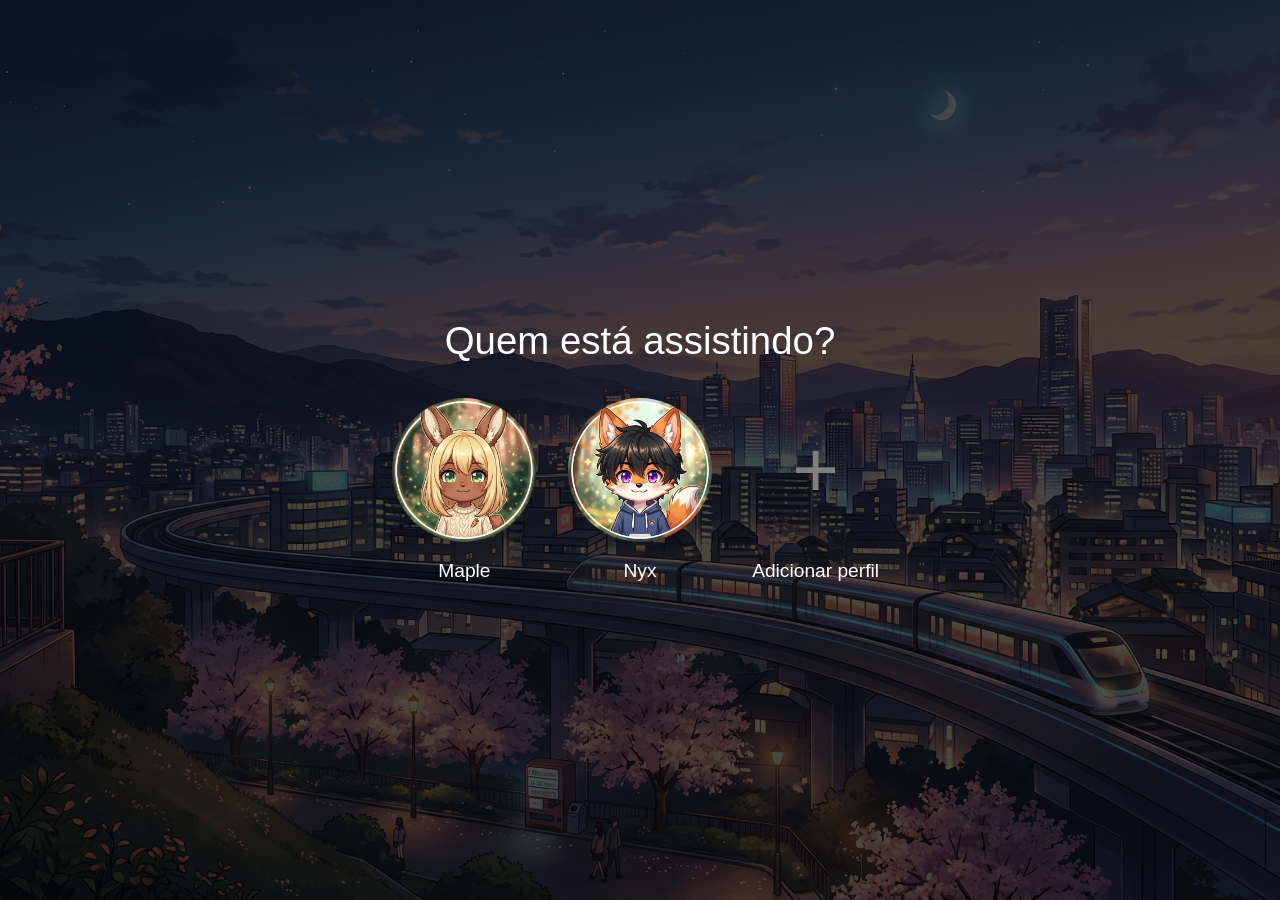
==== index.html @ 8cb9ec9b "Melhorado o fundo e corrigido alguns erros." ====
<!DOCTYPE html>
<html lang="pt-br">
<head>
    <meta charset="UTF-8">
    <meta name="viewport" content="width=device-width, initial-scale=1.0">
    <title>Netflix</title>
    <link rel="stylesheet" href="style.css">
</head>
<body>
    <main>
        <h1>Quem está assistindo?</h1>
        <div class="profiles">
            <button class="profile">
                <img src="./assets/Maple.jpeg" onerror="this.src='https://upload.wikimedia.org/wikipedia/commons/0/0b/Netflix-avatar.png'" alt="Perfil 1">
                <p>Maple</p>
            </button>
            <button class="profile">
                <img src="./assets/Nyx.jpeg" onerror="this.src='https://upload.wikimedia.org/wikipedia/commons/0/0b/Netflix-avatar.png'" alt="Perfil 2">
                <p>Nyx</p>
            </button>
            <button class="profile">
                <span>+</span>
                <p>Adicionar perfil</p>
            </button>
        </div>
    </main>
</body>
</html>
---- style.css ----
* {
    margin: 0;
    padding: 0;
    box-sizing: border-box;
}

body {
    font-family: 'Helvetica Neue', Arial, sans-serif;
    background-color: #121212;
    color: #ffffff;
    display: flex;
    flex-direction: column;
    align-items: center;
    justify-content: center;
    min-height: 100vh;


    /* Define a cor de segurança */
    background-color: #000000;

    /* Camada 1 (Cima): Preto com 70% de opacidade (rgba 0,0,0, 0.7) */
    /* Camada 2 (Baixo): Imagem de fundo */
    background-image: 
        linear-gradient(rgba(0, 0, 0, 0.7), rgba(0, 0, 0, 0.7)), 
        url('./assets/background.png');
    
    /* Define a imagem de fundo */
    /*background-image: url('./assets/background.png');

    /* Garante que a imagem cubra todo o espaço disponível sem distorcer */
    background-size: cover;

    /* Centraliza a imagem horizontal e verticalmente */
    background-position: center;

    /* Impede que a imagem se repita caso seja menor que a tela */
    background-repeat: no-repeat;

    /* Faz com que o fundo fique fixo enquanto você rola a página (opcional) */
    background-attachment: fixed;
}

a {
    text-decoration: none;
    color: inherit;
}

ul {
    list-style: none;
}

h1 {
    font-size: 3vw;
    font-weight: normal;
    margin-bottom: 2rem;
    text-align: center;
}

@media (max-width: 800px) {
    h1 {
        font-size: 2rem;
    }
}

.profiles {
    display: flex;
    flex-wrap: wrap;
    justify-content: center;
    gap: 2vw;
    margin-top: 20px;
}

.profile {
    background-color: transparent;
    border: none;
    padding: 0;
    width: 150px;
    display: flex;
    flex-direction: column;
    align-items: center;
    cursor: pointer;
    transition: transform 0.2s ease-in-out;
    border-radius: 16px;
}

.profile img {
    width: 100%;
    aspect-ratio: 1 / 1;
    object-fit: cover;
    border-radius: 4px;
    border: 3px solid transparent; 
    transition: border-color 0.2s ease;
    border-radius: 50%;
}

.profile span {
    width: 100%;
    aspect-ratio: 1 / 1;
    display: flex;
    align-items: center;
    justify-content: center;
    font-size: 5rem;
    color: #808080;
    border-radius: 4px;
    border: 3px solid transparent;
    transition: background-color 0.2s ease, color 0.2s ease;
}

.profile p {
    color: #ffffff;
    margin-top: 15px;
    font-size: 1.2rem;
    text-align: center;
    transition: color 0.2s ease;
}

/* Efeitos de Hover */
.profile:hover img {
    border-color: #ffffff;
}

.profile:hover span {
    background-color: #ffffff;
    color: #121212;
}

.profile:hover p {
    font-weight: bold;
}
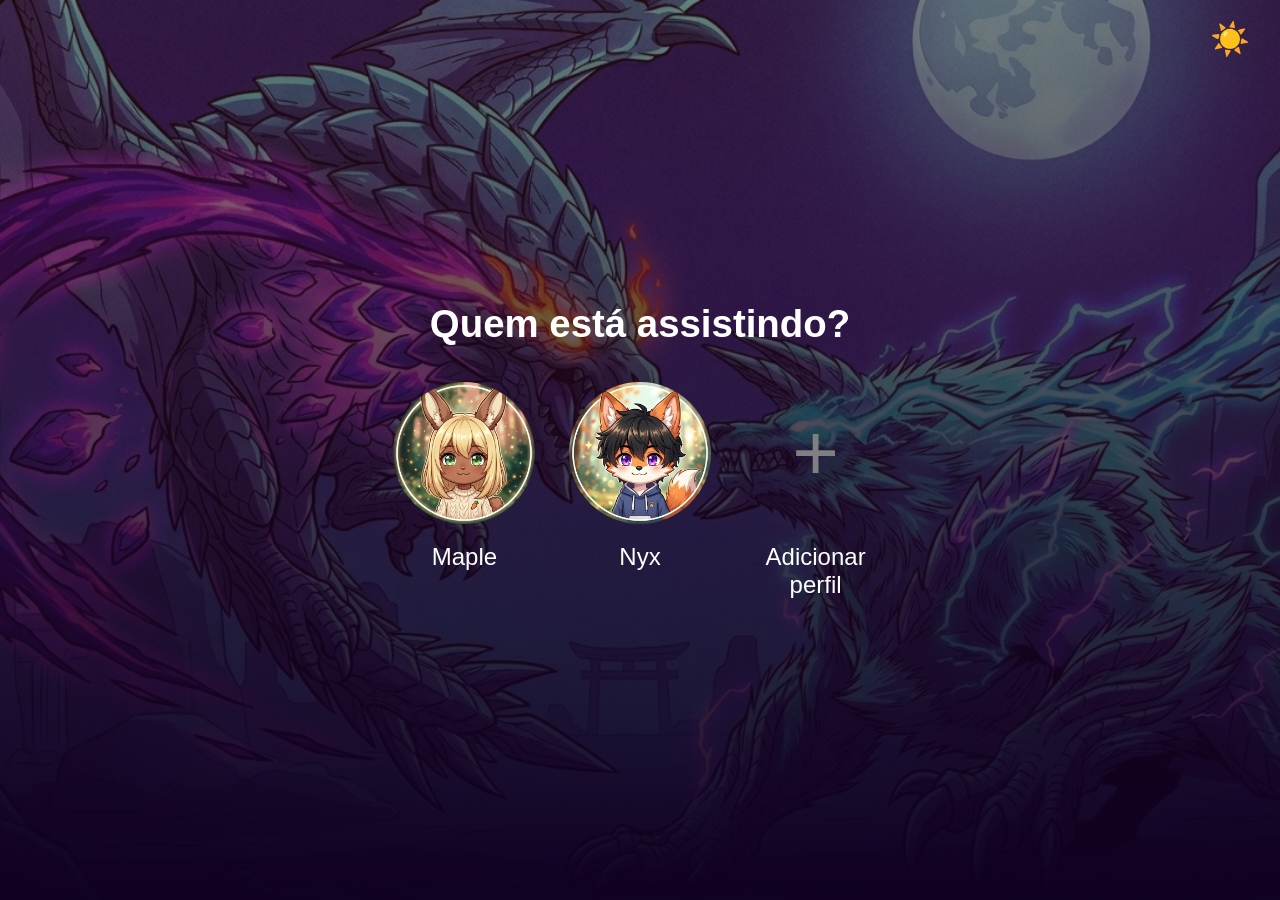
==== commit b84c32c7: "Adicionado modo Claro e botão para troca do modo. Imagem de fundo alterada." ====
--- a/index.html
+++ b/index.html
@@ -7,22 +7,16 @@
     <link rel="stylesheet" href="style.css">
 </head>
 <body>
+    <button id="theme-toggle" class="theme-btn" aria-label="Alternar tema">
+        <span id="theme-icon">☀️</span>
+    </button>
+
     <main>
         <h1>Quem está assistindo?</h1>
-        <div class="profiles">
-            <button class="profile">
-                <img src="./assets/Maple.jpeg" onerror="this.src='https://upload.wikimedia.org/wikipedia/commons/0/0b/Netflix-avatar.png'" alt="Perfil 1">
-                <p>Maple</p>
-            </button>
-            <button class="profile">
-                <img src="./assets/Nyx.jpeg" onerror="this.src='https://upload.wikimedia.org/wikipedia/commons/0/0b/Netflix-avatar.png'" alt="Perfil 2">
-                <p>Nyx</p>
-            </button>
-            <button class="profile">
-                <span>+</span>
-                <p>Adicionar perfil</p>
-            </button>
-        </div>
+        <ul class="profiles">
+        </ul>
     </main>
+
+    <script src="main.js"></script>
 </body>
 </html>
--- a/style.css
+++ b/style.css
@@ -6,23 +6,22 @@
 
 body {
     font-family: 'Helvetica Neue', Arial, sans-serif;
-    background-color: #121212;
+    background-color: #000000; /* Corrigido para não duplicar regras */
     color: #ffffff;
     display: flex;
     flex-direction: column;
     align-items: center;
     justify-content: center;
     min-height: 100vh;
+    
+    /* Transição suave de cores e fundo ao trocar o tema */
+    transition: background-color 0.3s ease, color 0.3s ease, background-image 0.3s ease;
 
-
-    /* Define a cor de segurança */
-    background-color: #000000;
-
-    /* Camada 1 (Cima): Preto com 70% de opacidade (rgba 0,0,0, 0.7) */
+    /* Camada 1 (Cima): Preto com 70% de opacidade */
     /* Camada 2 (Baixo): Imagem de fundo */
     background-image: 
-        linear-gradient(rgba(0, 0, 0, 0.7), rgba(0, 0, 0, 0.7)), 
-        url('./assets/background.png');
+        linear-gradient(rgba(61, 14, 14, 0.5), rgb(16, 1, 34, 0.99)), 
+        url('./assets/Dark.jpeg');
     
     /* Define a imagem de fundo */
     /*background-image: url('./assets/background.png');
@@ -49,13 +48,16 @@
     list-style: none;
 }
 
+/* Título principal da página */
 h1 {
     font-size: 3vw;
-    font-weight: normal;
+    font-weight: bold;
     margin-bottom: 2rem;
     text-align: center;
+    transition: color 0.3s ease;
 }
 
+/* Ajuste tipográfico em telas menores */
 @media (max-width: 800px) {
     h1 {
         font-size: 2rem;
@@ -87,8 +89,7 @@
     width: 100%;
     aspect-ratio: 1 / 1;
     object-fit: cover;
-    border-radius: 4px;
-    border: 3px solid transparent; 
+    border: 4px solid transparent; 
     transition: border-color 0.2s ease;
     border-radius: 50%;
 }
@@ -109,7 +110,7 @@
 .profile p {
     color: #ffffff;
     margin-top: 15px;
-    font-size: 1.2rem;
+    font-size: 1.5rem;
     text-align: center;
     transition: color 0.2s ease;
 }
@@ -126,4 +127,55 @@
 
 .profile:hover p {
     font-weight: bold;
+}
+
+/* --- Estilos do Botão de Tema --- */
+.theme-btn {
+    position: absolute;
+    top: 20px;
+    right: 30px;
+    background: transparent;
+    border: none;
+    font-size: 2rem;
+    cursor: pointer;
+    z-index: 1000;
+    transition: transform 0.2s ease;
+}
+
+.theme-btn:hover {
+    transform: scale(1.1);
+}
+
+/* --- Variáveis / Sobrescrita para o Modo Claro --- */
+body.light-mode {
+    background-color: #9b9b9b;
+    color: #000000;
+    
+    /* Altera a sobreposição da imagem de fundo para uma cor clara e translúcida */
+    background-image: 
+        linear-gradient( rgba(176, 236, 247, 0.8), rgba(180, 126, 247, 0.8)), 
+        url('./assets/Light.jpeg');
+}
+
+body.light-mode h1 {
+    color: #000000;
+}
+
+body.light-mode .profile p {
+    color: #000000;
+}
+
+body.light-mode .profile span {
+    color: #666666;
+    background-color: rgba(0, 0, 0, 0.05); /* Fundo leve para o ícone de + */
+}
+
+/* Efeitos de Hover no modo claro */
+body.light-mode .profile:hover img {
+    border-color: #110020;
+}
+
+body.light-mode .profile:hover span {
+    background-color: #121212;
+    color: #ffffff;
 }
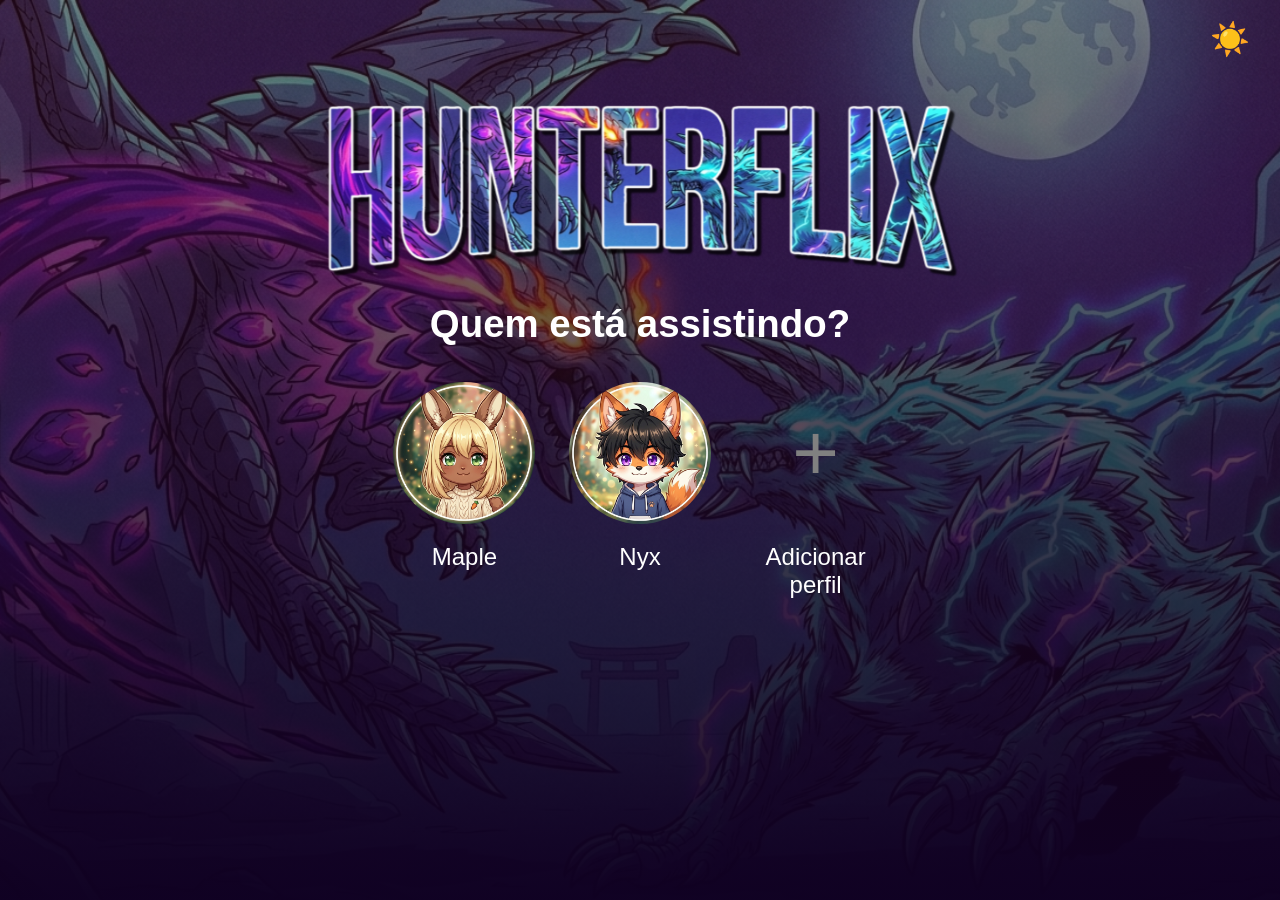
==== commit ead3bed6: "Adicionado Logo e alterado CSS para ficar condizente com o tema." ====
--- a/index.html
+++ b/index.html
@@ -10,6 +10,18 @@
     <button id="theme-toggle" class="theme-btn" aria-label="Alternar tema">
         <span id="theme-icon">☀️</span>
     </button>
+    <header class="navbar" id="navbar">
+        <div class="navbar-left">
+            
+        </div>
+
+        <div class="navbar-center">
+            <img class="logo" src="../assets/Logo.png" alt="Hunterflix">
+        </div>
+
+        <div class="navbar-right">
+            </div>
+    </header>
 
     <main>
         <h1>Quem está assistindo?</h1>
--- a/style.css
+++ b/style.css
@@ -61,6 +61,49 @@
 @media (max-width: 800px) {
     h1 {
         font-size: 2rem;
+    }
+}
+
+.navbar {
+    position: fixed;
+    top: 0;
+    width: 100%;
+    display: grid; /* Mudamos para grid para ter 3 colunas iguais */
+    grid-template-columns: 1fr auto 1fr; 
+    align-items: center;
+    padding: 0 4%;
+    height: 70px;
+    z-index: 1000;
+    background-color: var(--dark-bg);
+}
+
+/* Garante que a logo seja o ponto focal central */
+.navbar-center {
+    display: flex;
+    justify-content: center;
+}
+
+.logo {
+    max-width: 650px; /* Define um tamanho máximo fixo para não ficar gigante */
+    width: 60vw;      /* Ela cresce ou diminui baseada na largura da tela (responsiva) */
+    height: auto;
+    cursor: pointer;
+    display: block;
+}
+
+/* Responsividade para telas menores */
+@media (max-width: 768px) {
+    .navbar {
+        grid-template-columns: 1fr 1fr; /* Em telas pequenas, removemos o espaço da esquerda se necessário */
+    }
+    
+    .navbar-left {
+        display: none; /* Esconde os links para dar espaço à logo em celulares */
+    }
+
+    .logo {
+        max-width: 120px;
+        width: 40vw;
     }
 }
 
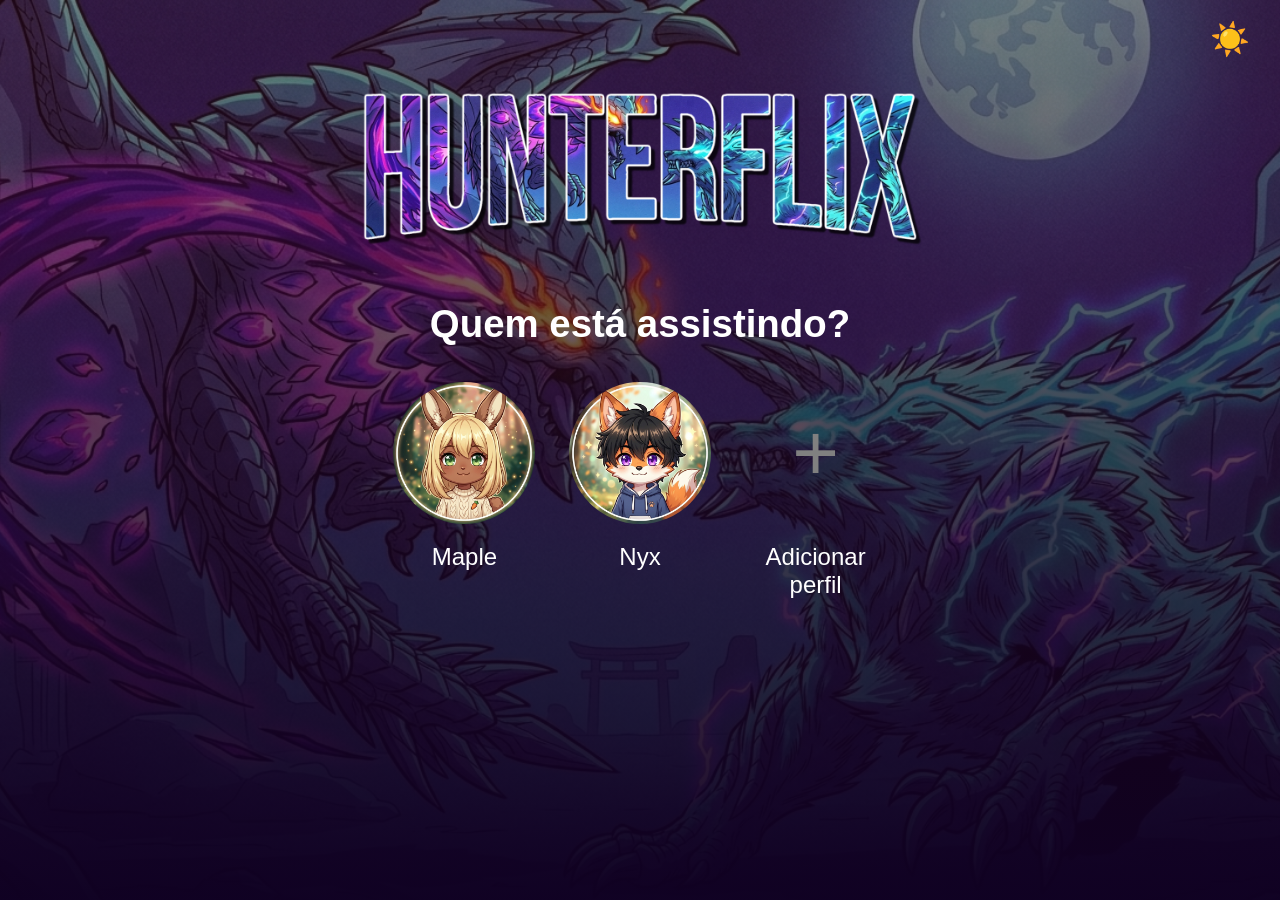
==== commit 8bc1ccee: "Modificado coisas para dar uma melhor identidade." ====
--- a/index.html
+++ b/index.html
@@ -3,24 +3,28 @@
 <head>
     <meta charset="UTF-8">
     <meta name="viewport" content="width=device-width, initial-scale=1.0">
-    <title>Netflix</title>
+    <title>Hunterflix</title>
+    <link href="https://fonts.cdnfonts.com/css/monster-hunter?styles=34177" rel="stylesheet">
+    <link href="https://fonts.cdnfonts.com/css/monster-hunter" rel="stylesheet">
+    <link rel="icon" type="image/png" href="../assets/Logo.png">
     <link rel="stylesheet" href="style.css">
 </head>
 <body>
-    <button id="theme-toggle" class="theme-btn" aria-label="Alternar tema">
-        <span id="theme-icon">☀️</span>
-    </button>
+    
     <header class="navbar" id="navbar">
         <div class="navbar-left">
             
         </div>
 
         <div class="navbar-center">
-            <img class="logo" src="../assets/Logo.png" alt="Hunterflix">
+            <img class="logo" src="./assets/Logo.png" alt="Hunterflix">
         </div>
 
         <div class="navbar-right">
-            </div>
+            <button id="theme-toggle" class="theme-btn" aria-label="Alternar tema">
+                <span id="theme-icon">☀️</span>
+            </button>
+        </div>
     </header>
 
     <main>
--- a/style.css
+++ b/style.css
@@ -5,7 +5,7 @@
 }
 
 body {
-    font-family: 'Helvetica Neue', Arial, sans-serif;
+    font-family: 'Monster Hunter', sans-serif;
     background-color: #000000; /* Corrigido para não duplicar regras */
     color: #ffffff;
     display: flex;
@@ -85,7 +85,7 @@
 
 .logo {
     max-width: 650px; /* Define um tamanho máximo fixo para não ficar gigante */
-    width: 60vw;      /* Ela cresce ou diminui baseada na largura da tela (responsiva) */
+    width: 45vw;      /* Ela cresce ou diminui baseada na largura da tela (responsiva) */
     height: auto;
     cursor: pointer;
     display: block;
@@ -156,6 +156,7 @@
     font-size: 1.5rem;
     text-align: center;
     transition: color 0.2s ease;
+    font-family: 'Monster Hunter Staggered', sans-serif;
 }
 
 /* Efeitos de Hover */
@@ -175,13 +176,14 @@
 /* --- Estilos do Botão de Tema --- */
 .theme-btn {
     position: absolute;
+    font-size: 1.8rem;
     top: 20px;
     right: 30px;
     background: transparent;
     border: none;
     font-size: 2rem;
     cursor: pointer;
-    z-index: 1000;
+    z-index: 2000;
     transition: transform 0.2s ease;
 }
 
